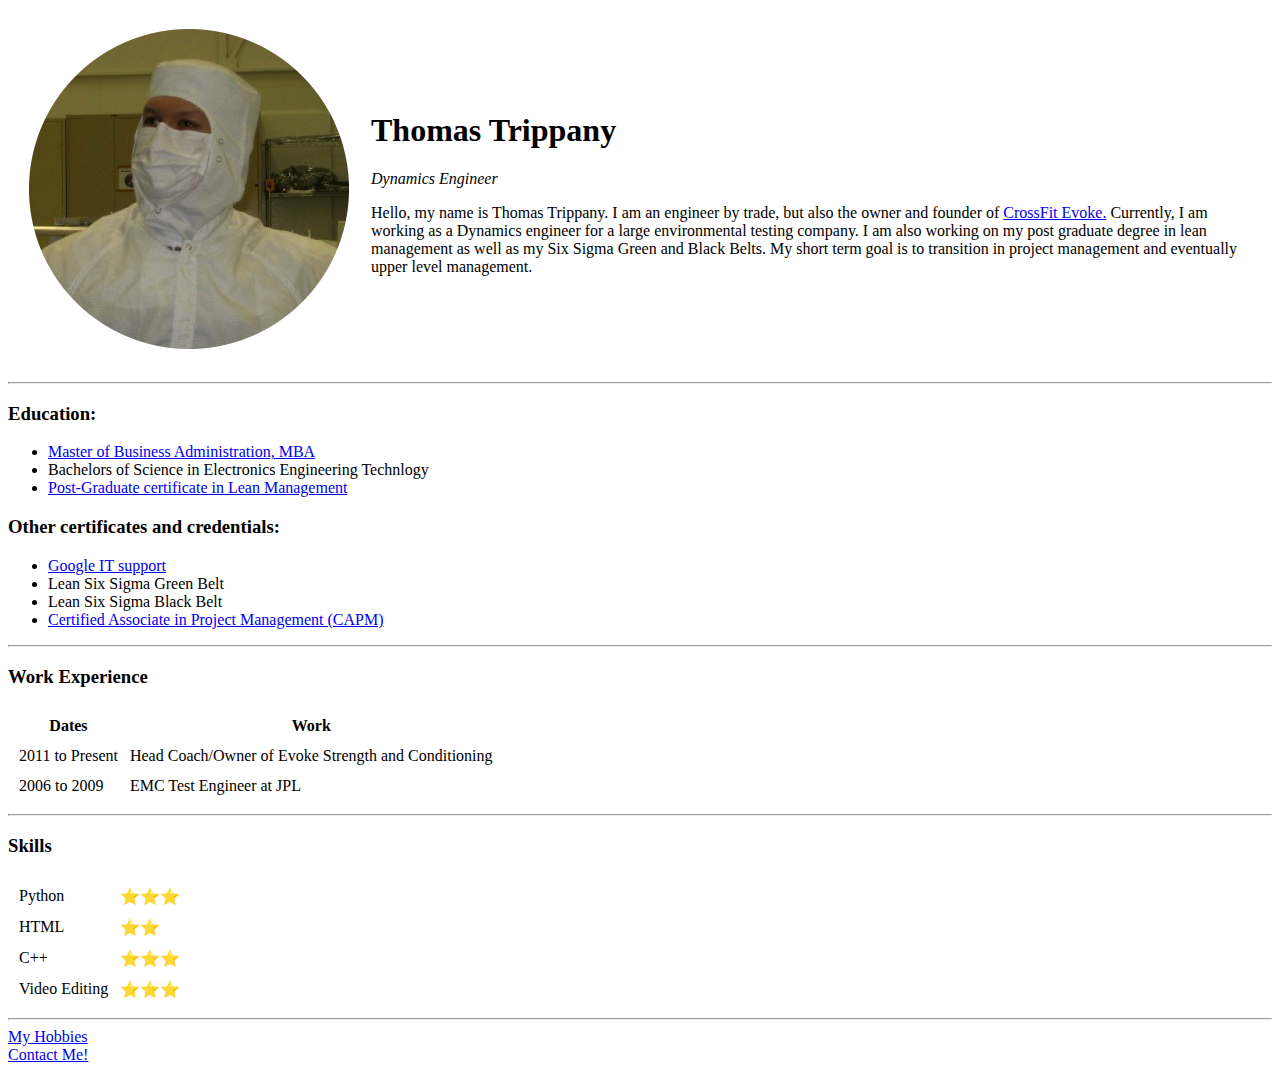
==== index.html @ 02a3151a "Added initial cv website files" ====
<!DOCTYPE html>
<html lang="en" dir="ltr">
  <head>
    <meta charset="utf-8">
    <title>Thomas' Personal Site</title>

    <title>Thomas' Personal Site</title>
  </head>
  <body>
    <table cellspacing="20">
      <tr>
        <td><img src="images\ttrippany_JPL-modified.png" alt="Thomas Trippany"></td>
        <td><h1>Thomas Trippany</h1>
        <p><em>Dynamics Engineer</em></p>
        <p>Hello, my name is Thomas Trippany.  I am an engineer by trade, but also the
          owner and founder of <a href="https://www.facebook.com/CrossFitEvoke/">CrossFit Evoke.</a>  Currently, I am working as a Dynamics engineer
          for a large environmental testing company.  I am also working on my post graduate degree
          in lean management as well as my Six Sigma Green and Black Belts.  My short term goal is
          to  transition in project management and eventually upper level management.</p></td>
      </tr>
    </table>
    <hr>
    <h3><strong>Education:</strong></h3>
    <ul>
      <li><a href="https://www.worldcampus.psu.edu/degrees-and-certificates/penn-state-online-mba-degree-program/overview">Master of Business Administration, MBA</a></li>
      <li>Bachelors of Science in Electronics Engineering Technlogy</li>
      <li><a href="https://www.isenberg.umass.edu/Programs/Masters/mba/online/simplilearn/lean-six-sigma#:~:text=The%20Post%20Graduate%20Program%20%28PGP%29%20in%20Lean%20Six,projects%20by%20improving%20quality%20and%20enhancing%20bottom-line%20results.">Post-Graduate certificate in Lean Management</a></li>
    </ul>
    <h3><strong>Other certificates and credentials:</strong></h3>
    <ul>
      <li><a href="https://www.coursera.org/professional-certificates/google-it-support">Google IT support</a></li>
      <li>Lean Six Sigma Green Belt</li>
      <li>Lean Six Sigma Black Belt</li>
      <li><a href="https://www.pmi.org/certifications/certified-associate-capm">Certified Associate in Project Management (CAPM)</a></li>
    </ul>
    <hr>
    <h3><strong>Work Experience</strong></h3>
    <table cellspacing="10">
      <thead>
        <tr>
          <th>Dates</th>
          <th>Work</th>
        </tr>
      </thead>
      <tbody>
        <tr>
          <td>2011 to Present </td>
          <td> Head Coach/Owner of Evoke Strength and Conditioning</td>
        </tr>
        <tr>
          <td>2006 to 2009 </td>
          <td> EMC Test Engineer at JPL </td>
        </tr>
      </tbody>
    </table>
    <hr>
    <h3><strong>Skills</strong></h3>
      <table cellspacing="10">
        <tr>
          <td>Python</td>
          <td>⭐⭐⭐</td>
        </tr>
        <tr>
          <td>HTML</td>
          <td>⭐⭐</td>
        </tr>
        <tr>
          <td>C++</td>
          <td>⭐⭐⭐</td>
        </tr>
        <tr>
          <td>Video Editing</td>
          <td>⭐⭐⭐</td>
        </tr>
      </table>
    <hr>
    <a href="hobbies.html">My Hobbies</a>
    <br>
    <a href="contact.html">Contact Me!</a>

    </optgroup>
  </body>
</html>
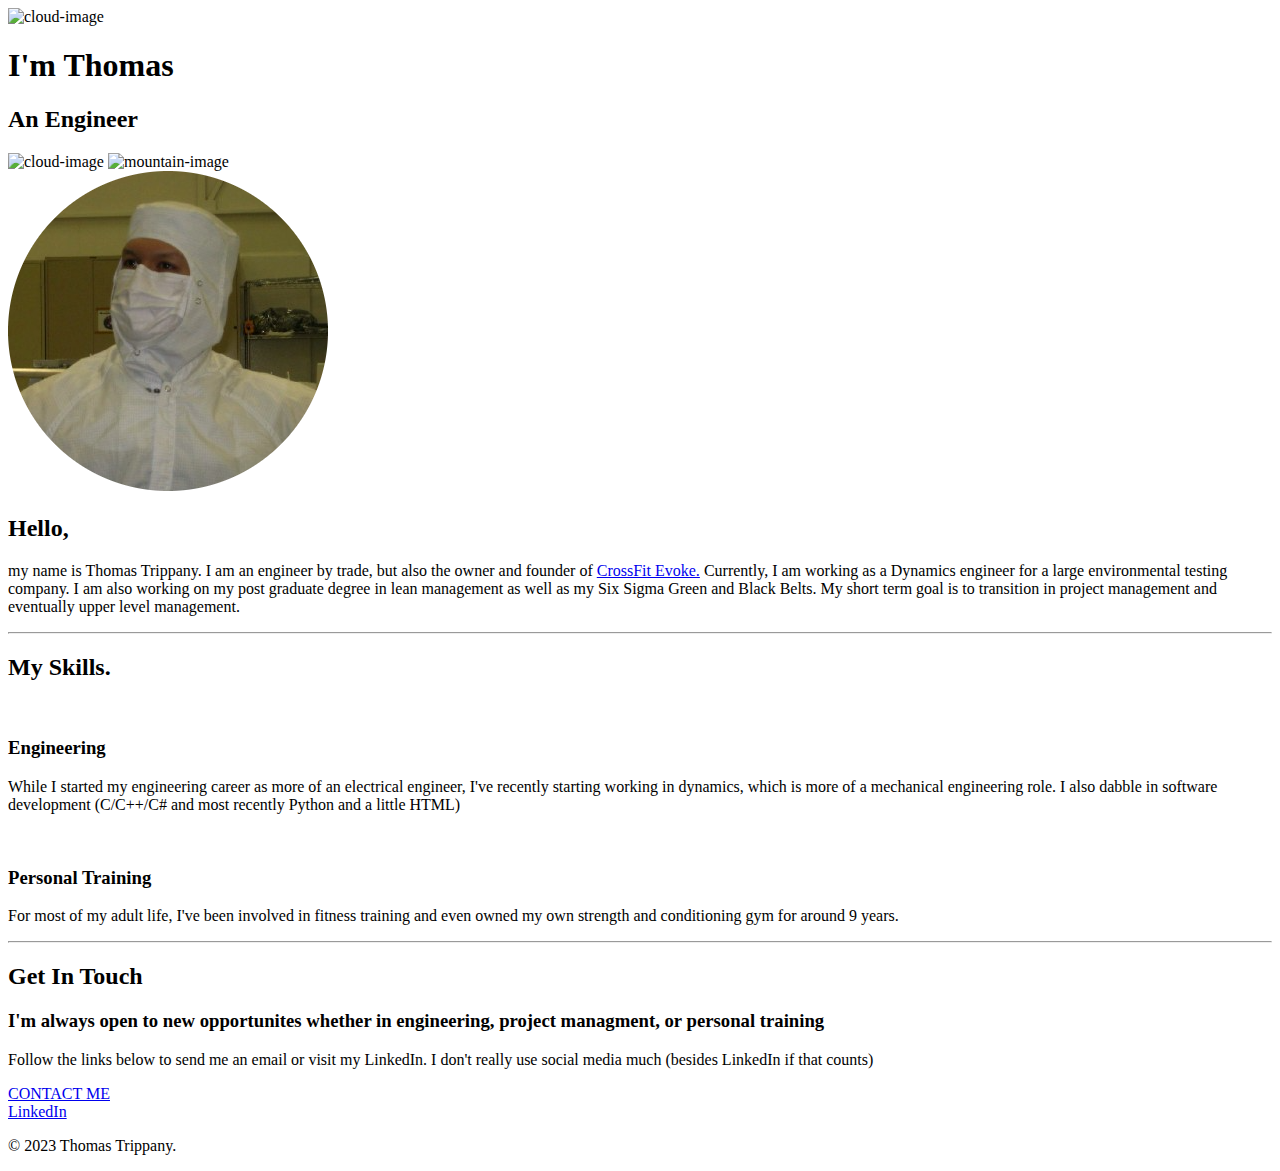
==== commit 00e94d11: "Add files via upload" ====
--- a/index.html
+++ b/index.html
@@ -2,82 +2,62 @@
 <html lang="en" dir="ltr">
   <head>
     <meta charset="utf-8">
-    <title>Thomas' Personal Site</title>
-
-    <title>Thomas' Personal Site</title>
+    <title>Thomas James</title>
+    <link rel="stylesheet" href="css/styles.css">
+    <link rel= "icon" href="favicon.ico">
+    <link rel="preconnect" href="https://fonts.googleapis.com">
+    <link href="https://fonts.googleapis.com/css2?family=Montserrat&family=Sacramento&display=swap" rel="stylesheet">
+    <link href="https://fonts.googleapis.com/css2?family=Merriweather&family=Montserrat&family=Sacramento&display=swap" rel="stylesheet">
   </head>
   <body>
-    <table cellspacing="20">
-      <tr>
-        <td><img src="images\ttrippany_JPL-modified.png" alt="Thomas Trippany"></td>
-        <td><h1>Thomas Trippany</h1>
-        <p><em>Dynamics Engineer</em></p>
-        <p>Hello, my name is Thomas Trippany.  I am an engineer by trade, but also the
+  <div class="top-container">
+    <img class="top-cloud" src="images/cloud.png" alt="cloud-image">
+    <h1>I'm Thomas</h1>
+    <h2>An Engineer</h2>
+    <img class="bottom-cloud" src="images/cloud.png" alt="cloud-image">
+    <img src="images/mountain.png" alt="mountain-image">
+  </div>
+  <div class="middle-container">
+    <div class="profile">
+      <img src="images/ttrippany_JPL-modified.png" alt="">
+      <h2>Hello,</h2>
+      <p class='intro'>my name is Thomas Trippany.  I am an engineer by trade, but also the
           owner and founder of <a href="https://www.facebook.com/CrossFitEvoke/">CrossFit Evoke.</a>  Currently, I am working as a Dynamics engineer
           for a large environmental testing company.  I am also working on my post graduate degree
           in lean management as well as my Six Sigma Green and Black Belts.  My short term goal is
-          to  transition in project management and eventually upper level management.</p></td>
-      </tr>
-    </table>
+          to  transition in project management and eventually upper level management.</p>
+    </div>
     <hr>
-    <h3><strong>Education:</strong></h3>
-    <ul>
-      <li><a href="https://www.worldcampus.psu.edu/degrees-and-certificates/penn-state-online-mba-degree-program/overview">Master of Business Administration, MBA</a></li>
-      <li>Bachelors of Science in Electronics Engineering Technlogy</li>
-      <li><a href="https://www.isenberg.umass.edu/Programs/Masters/mba/online/simplilearn/lean-six-sigma#:~:text=The%20Post%20Graduate%20Program%20%28PGP%29%20in%20Lean%20Six,projects%20by%20improving%20quality%20and%20enhancing%20bottom-line%20results.">Post-Graduate certificate in Lean Management</a></li>
-    </ul>
-    <h3><strong>Other certificates and credentials:</strong></h3>
-    <ul>
-      <li><a href="https://www.coursera.org/professional-certificates/google-it-support">Google IT support</a></li>
-      <li>Lean Six Sigma Green Belt</li>
-      <li>Lean Six Sigma Black Belt</li>
-      <li><a href="https://www.pmi.org/certifications/certified-associate-capm">Certified Associate in Project Management (CAPM)</a></li>
-    </ul>
+    <div class="skills">
+      <h2>My Skills.</h2>
+      <div class="skill-row">
+        <img class="computer" src="images/software-development.png" alt="">
+        <h3>Engineering</h3>
+        <p>While I started my engineering career as more of an electrical engineer, I've recently starting working in dynamics, which is more of a mechanical engineering role.
+            I also dabble in software development (C/C++/C# and most recently Python and a little HTML)</p>
+      </div>
+      <div class="skill-row">
+        <img class="lifting" src="images/weight-lifting.png" alt="">
+        <h3>Personal Training</h3>
+        <p>For most of my adult life, I've been involved in fitness training and even owned my own strength and conditioning gym for around 9 years.</p>
+      </div>
+    </div>
     <hr>
-    <h3><strong>Work Experience</strong></h3>
-    <table cellspacing="10">
-      <thead>
-        <tr>
-          <th>Dates</th>
-          <th>Work</th>
-        </tr>
-      </thead>
-      <tbody>
-        <tr>
-          <td>2011 to Present </td>
-          <td> Head Coach/Owner of Evoke Strength and Conditioning</td>
-        </tr>
-        <tr>
-          <td>2006 to 2009 </td>
-          <td> EMC Test Engineer at JPL </td>
-        </tr>
-      </tbody>
-    </table>
-    <hr>
-    <h3><strong>Skills</strong></h3>
-      <table cellspacing="10">
-        <tr>
-          <td>Python</td>
-          <td>⭐⭐⭐</td>
-        </tr>
-        <tr>
-          <td>HTML</td>
-          <td>⭐⭐</td>
-        </tr>
-        <tr>
-          <td>C++</td>
-          <td>⭐⭐⭐</td>
-        </tr>
-        <tr>
-          <td>Video Editing</td>
-          <td>⭐⭐⭐</td>
-        </tr>
-      </table>
-    <hr>
-    <a href="hobbies.html">My Hobbies</a>
-    <br>
-    <a href="contact.html">Contact Me!</a>
+    <div class="contact-me">
+      <h2>Get In Touch</h2>
+      <h3>I'm always open to new opportunites whether in engineering, project managment, or personal training</h3>
+      <p class='contact-message'>Follow the links below to send me an email or visit my LinkedIn.  I don't really use social media much (besides LinkedIn if that counts)</p>
+      <a class="btn" href="mailto:thomastrippany@gmail.com">CONTACT ME</a>
+    </div>
+  </div>
 
-    </optgroup>
+
+  <div class="bottom-container">
+    <a class="footer-link" href="https://www.linkedin.com/in/thomas-trippany/">LinkedIn</a>
+    <!-- <a class="footer-link" href="https://twitter.com/">Twitter</a> -->
+    <!--<a class="footer-link" href="https://www.appbrewery.co/">Website</a> -->
+    <p class="copyright">© 2023 Thomas Trippany.</p>
+  </div>
+
   </body>
 </html>
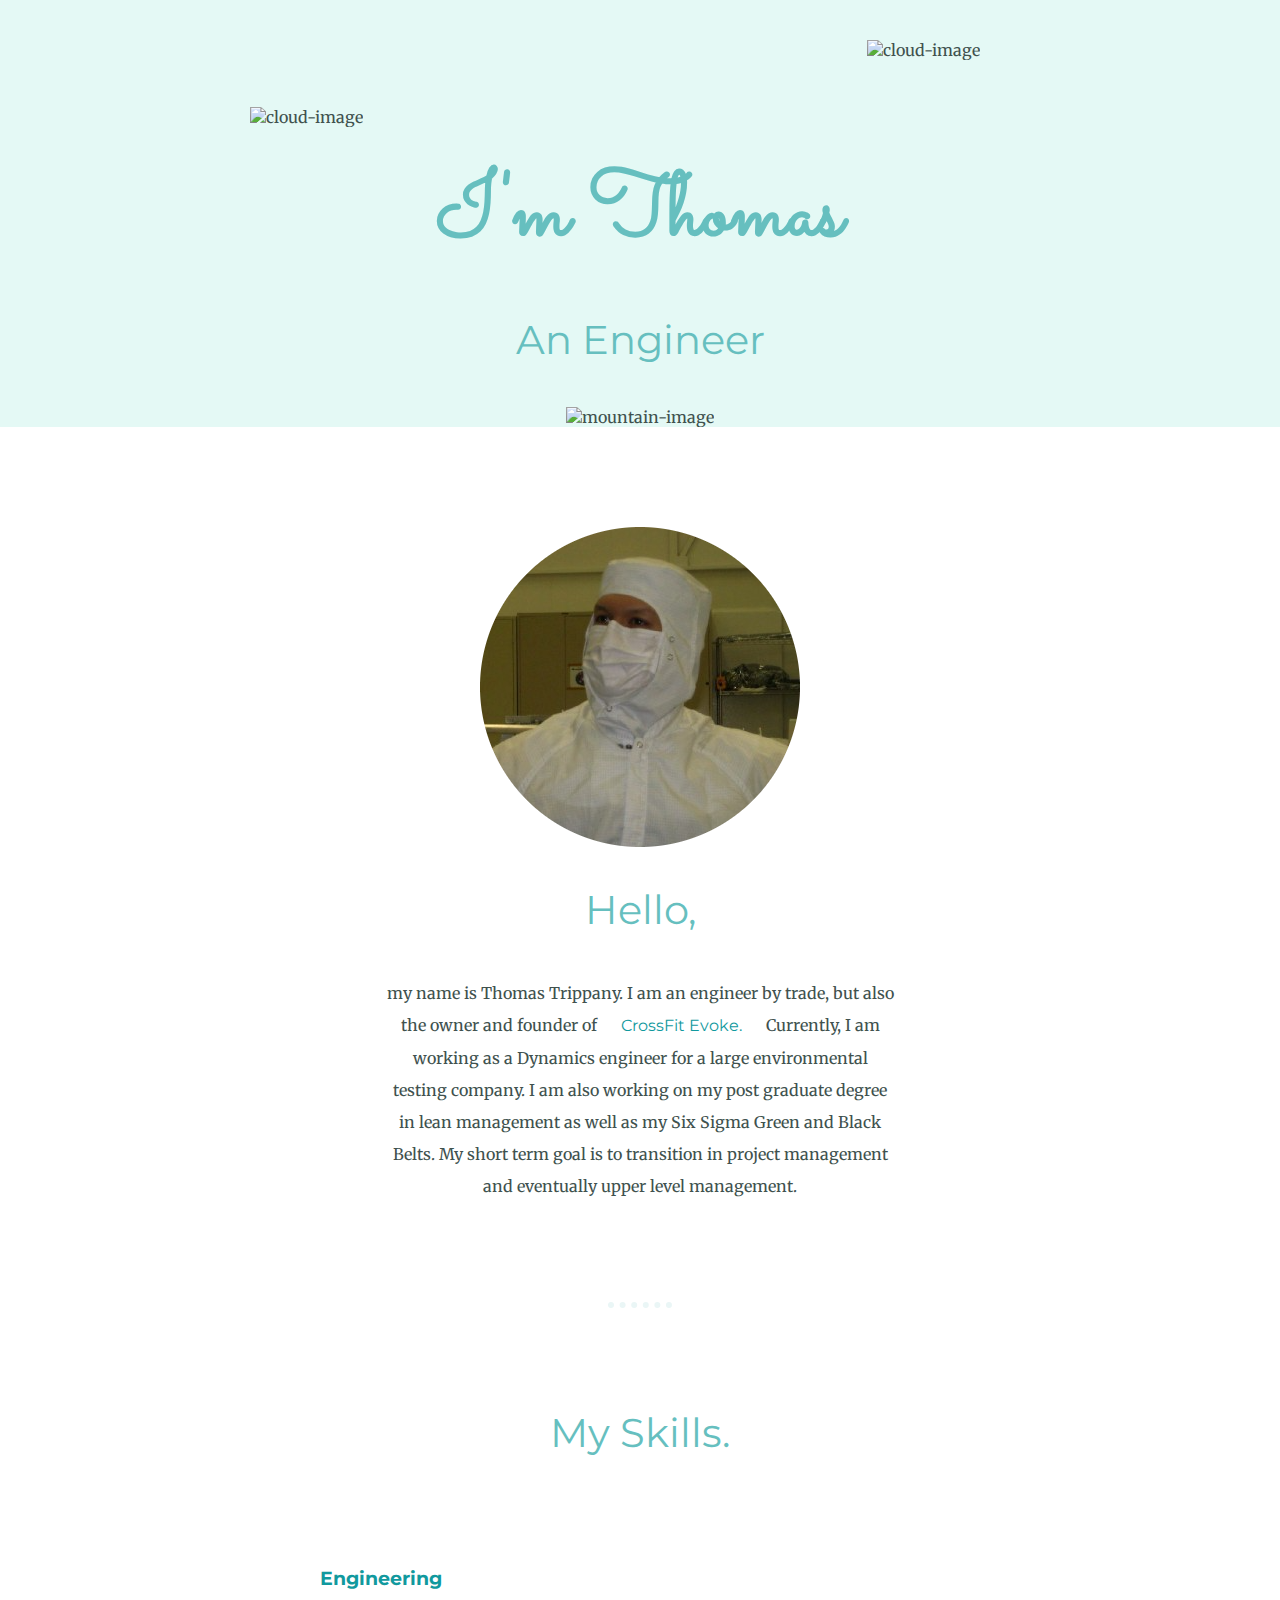
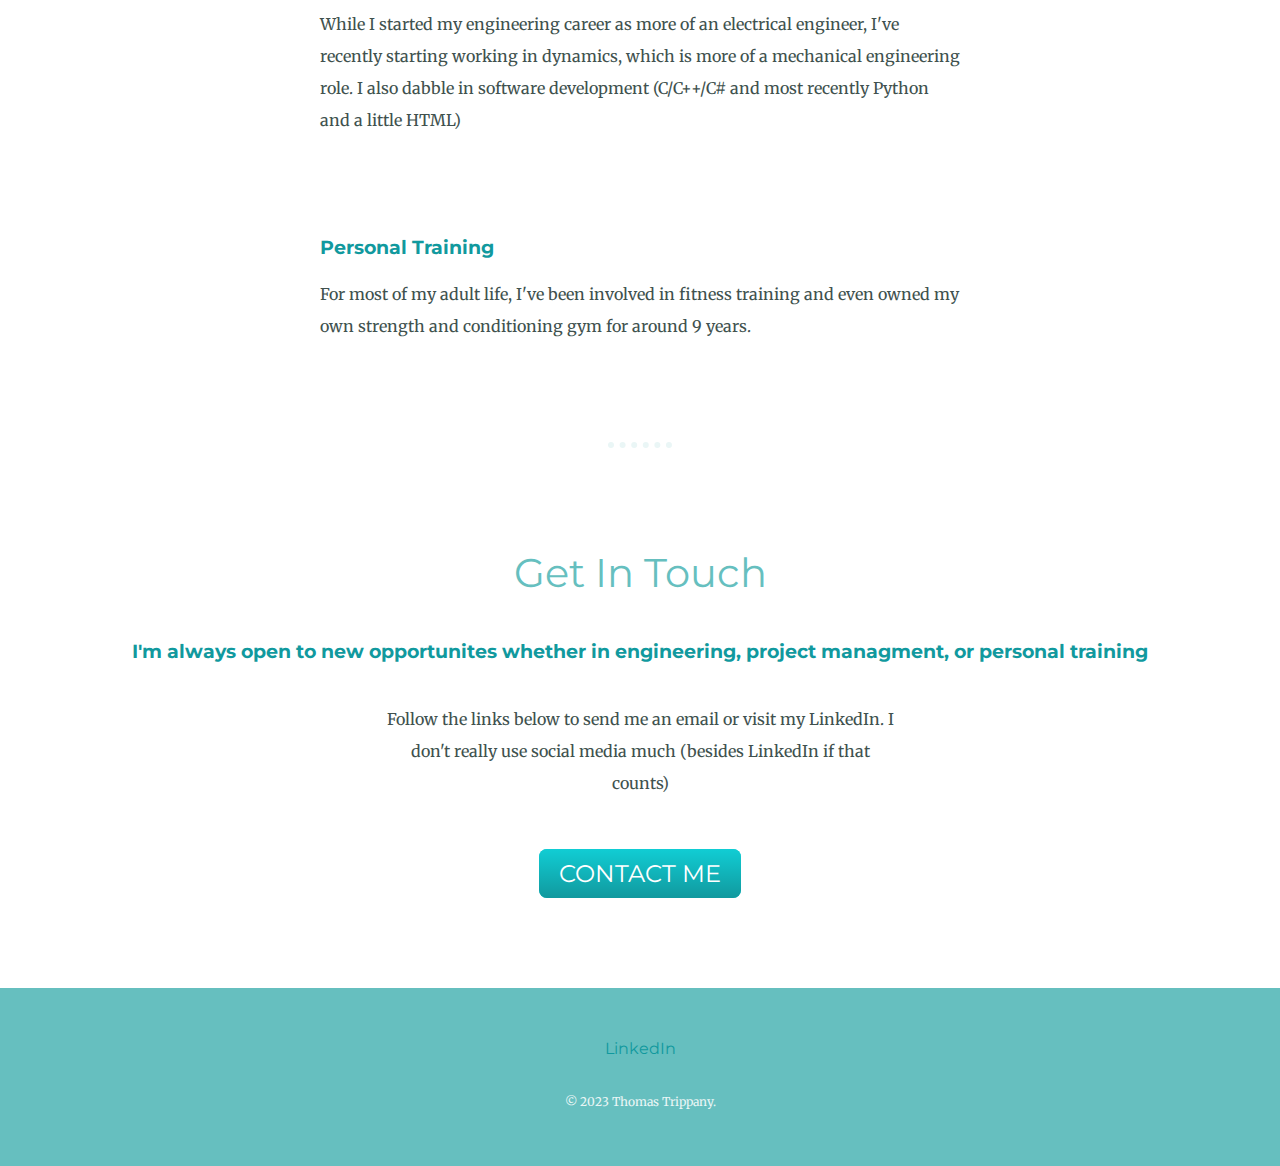
==== commit a4bff798: "Update index.html" ====
--- a/index.html
+++ b/index.html
@@ -3,7 +3,7 @@
   <head>
     <meta charset="utf-8">
     <title>Thomas James</title>
-    <link rel="stylesheet" href="css/styles.css">
+    <link rel="stylesheet" href="styles.css">
     <link rel= "icon" href="favicon.ico">
     <link rel="preconnect" href="https://fonts.googleapis.com">
     <link href="https://fonts.googleapis.com/css2?family=Montserrat&family=Sacramento&display=swap" rel="stylesheet">
--- a/styles.css
+++ b/styles.css
@@ -0,0 +1,662 @@
+body {
+  color: #40514E;
+  margin: 0;
+  text-align: center;
+  font-family: 'Merriweather', serif;
+}
+
+h1 {
+  font-size: 5.625rem;
+  margin: 50px auto 0 auto;
+  font-family: 'Sacramento', cursive;
+  color:  #66BFBF;
+}
+
+h2 {
+  font-size: 2.5rem;
+  font-family: 'Montserrat', sans-serif;
+  color:  #66BFBF;
+  font-weight: normal;
+  padding-bottom: 10px;
+}
+
+h3 {
+  font-family: 'Montserrat', sans-serif;
+  color: #11999E;
+}
+
+p {
+    line-height: 2;
+}
+
+div {
+
+}
+
+a {
+  color: #11999E;
+  font-family: Montserrat;
+  margin: 10px 20px;
+  text-decoration: none;
+}
+
+a:hover {
+  color: #EAF6F6;
+}
+
+hr {
+  border-style: dotted none none none;
+  border-color: #EAF6F6;
+  border-width: 6px;
+  width: 5%;
+  margin: 100px auto;
+}
+
+.top-container {
+  background-color: #E4F9F5;
+  position: relative;
+  padding-top: 100px;
+}
+
+.middle-container {
+  margin: 100px 0;
+}
+
+.bottom-container {
+  margin-top: 30px;
+  padding: 50px 0 20px;
+  background-color: #66BFBF;
+}
+
+.top-cloud {
+  position: absolute;
+  right: 300px;
+  top: 40px;
+}
+
+.bottom-cloud {
+  position: absolute;
+  left: 250px;
+  bottom: 300px;
+}
+
+.skill-row {
+  width: 50%;
+  margin: 100px auto;
+  text-align: left;
+}
+
+.skills {
+
+}
+
+.lifting {
+  float: right;
+  margin-left: 30px;
+  width: 13%;
+}
+
+.computer {
+  float: left;
+  margin-right: 30px;
+}
+
+.btn {
+  background: #11cdd4;
+  background-image: -webkit-linear-gradient(top, #11cdd4, #11999e);
+  background-image: -moz-linear-gradient(top, #11cdd4, #11999e);
+  background-image: -ms-linear-gradient(top, #11cdd4, #11999e);
+  background-image: -o-linear-gradient(top, #11cdd4, #11999e);
+  background-image: linear-gradient(to bottom, #11cdd4, #11999e);
+  -webkit-border-radius: 8;
+  -moz-border-radius: 8;
+  border-radius: 8px;
+  font-family: Montserrat;
+  color: #ffffff;
+  font-size: 24px;
+  padding: 10px 20px 10px 20px;
+  text-decoration: none;
+}
+
+.btn:hover {
+  background: #30e3cb;
+  background-image: -webkit-linear-gradient(top, #30e3cb, #2bc4ad);
+  background-image: -moz-linear-gradient(top, #30e3cb, #2bc4ad);
+  background-image: -ms-linear-gradient(top, #30e3cb, #2bc4ad);
+  background-image: -o-linear-gradient(top, #30e3cb, #2bc4ad);
+  background-image: linear-gradient(to bottom, #30e3cb, #2bc4ad);
+  text-decoration: none;
+}
+
+.intro {
+  width: 40%;
+  margin: auto;
+}
+
+.contact-message {
+  width: 40%;
+  margin: 40px auto 60px;
+}
+
+.copyright {
+  color: #EAF6F6;
+  font-size: 0.75rem;
+  padding: 20px 0;
+}
+
+
+
+
+
+
+
+
+
+
+
+
+
+
+
+
+
+
+
+
+
+
+
+
+
+
+
+
+
+
+
+
+
+
+
+
+
+
+
+
+
+
+
+
+
+
+
+
+
+
+
+
+
+
+
+
+
+
+
+
+
+
+
+
+
+
+
+
+
+
+
+
+
+
+
+
+
+
+
+
+
+
+
+
+
+
+
+
+
+
+
+
+
+
+
+
+
+
+
+
+
+
+
+
+
+
+
+
+
+
+
+
+
+
+
+
+
+
+
+
+
+
+
+
+
+
+
+
+
+
+
+
+
+
+
+
+
+
+
+
+
+
+
+
+
+
+
+
+
+
+
+
+
+
+
+
+
+
+
+
+
+
+
+
+
+
+
+
+
+
+
+
+
+
+
+
+
+
+
+
+
+
+
+
+
+
+
+
+
+
+
+
+
+
+
+
+
+
+
+
+
+
+
+
+
+
+
+
+
+
+
+
+
+
+
+
+
+
+
+
+
+
+
+
+
+
+
+
+
+
+
+
+
+
+
+
+
+
+
+
+
+
+
+
+
+
+
+
+
+
+
+
+
+
+
+
+
+
+
+
+
+
+
+
+
+
+
+
+
+
+
+
+
+
+
+
+
+
+
+
+
+
+
+
+
+
+
+
+
+
+
+
+
+
+
+
+
+
+
+
+
+
+
+
+
+
+
+
+
+
+
+
+
+
+
+
+
+
+
+
+
+
+
+
+
+
+
+
+
+
+
+
+
+
+
+
+
+
+
+
+
+
+
+
+
+
+
+
+
+
+
+
+
+
+
+
+
+
+
+
+
+
+
+
+
+
+
+
+
+
+
+
+
+
+
+
+
+
+
+
+
+
+
+
+
+
+
+
+
+
+
+
+
+
+
+
+
+
+
+
+
+
+
+
+
+
+
+
+
+
+
+
+
+
+
+
+
+
+
+
+
+
+
+
+
+
+
+
+
+
+
+
+
+
+
+
+
+
+
+
+
+
+
+
+
+
+
+
+
+
+
+
+
+
+
+
+
+
+
+
+
+
+
+
+
+
+
+
+
+
+
+
+
+
+
+
+
+
+
+
+
+
+
+
+
+
+
+
+
+
+
+
+
+
+
+
+
+
+
+
+
+
+
+
+
+
+
+}
+
+div {
+  background-color: #E4F9F5;
+  margin-top: 0px;
+  margin-left: 0px;
+  margin-right: 0px;
+  margin-bottom: 0px;
+  margin: 0px;
+}
